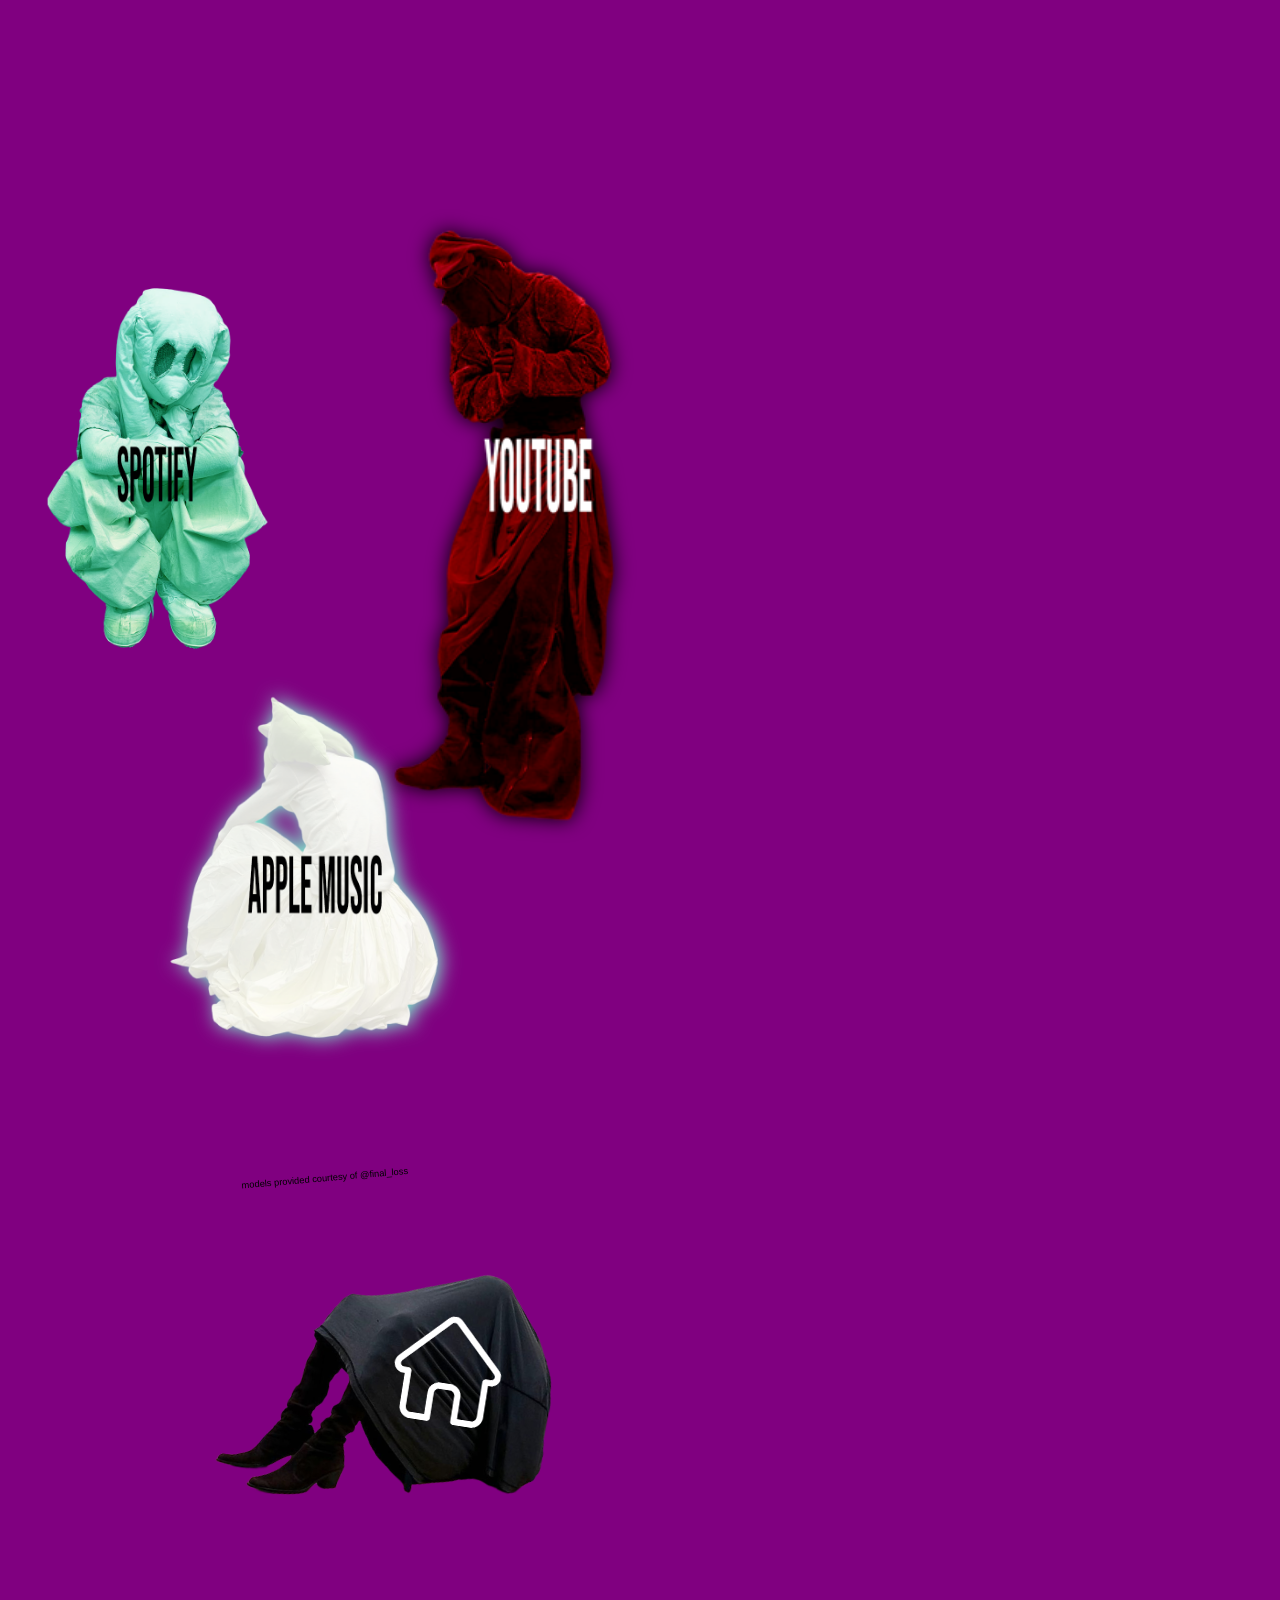
==== clickmefor100000000000dollars.html @ 402a51c8 "Add files via upload" ====
<!doctype html>
<html>
<head>
<meta charset="utf-8">
<title>Untitled Page</title>
<meta name="generator" content="WYSIWYG Web Builder 17 - https://www.wysiwygwebbuilder.com">
<link href="heresyworld.css" rel="stylesheet">
<link href="clickmefor100000000000dollars.css" rel="stylesheet">
</head>
<body>

<div id="wb_Image4" style="position:absolute;left:31px;top:267px;width:246px;height:387px;z-index:1;">
<a href="spotify:artist:6MNAaYgMqEhU5rXvo32oRN?si=0t-HRmNFRzS_nyRR_9kL6A"><img src="images/spotify.png" id="Image4" alt="" width="246" height="387"></a></div>
<div id="wb_Image3" style="position:absolute;left:68px;top:627px;width:494px;height:494px;z-index:2;">
<a href="https://music.apple.com/gb/artist/heresy/1889057491"><img src="images/apple music.png" id="Image3" alt="" width="524" height="524"></a></div>
<div id="wb_Image2" style="position:absolute;left:250px;top:198px;width:478px;height:580px;z-index:3;">
<table cellpadding="0" cellspacing="0" id="Image2" style="line-height:0">
<tr>
<td><a href="https://www.youtube.com/@heresy8va"><img src="images/youtube_slice00.png" id="Image2_slice0" alt="" style="width:192px;height:209px;" width="577" height="733"></a></td>
<td><a href="https://www.youtube.com/@heresy8va"><img src="images/youtube_slice01.png" id="Image2_slice1" alt="" style="width:192px;height:209px;" width="577" height="733"></a></td>
<td><a href="https://www.youtube.com/@heresy8va"><img src="images/youtube_slice02.png" id="Image2_slice2" alt="" style="width:193px;height:209px;" width="577" height="733"></a></td>
</tr>
<tr>
<td><a href="https://www.youtube.com/@heresy8va"><img src="images/youtube_slice03.png" id="Image2_slice3" alt="" style="width:192px;height:210px;" width="577" height="733"></a></td>
<td><a href="https://www.youtube.com/@heresy8va"><img src="images/youtube_slice04.png" id="Image2_slice4" alt="" style="width:192px;height:210px;" width="577" height="733"></a></td>
<td><a href="https://www.youtube.com/@heresy8va"><img src="images/youtube_slice05.png" id="Image2_slice5" alt="" style="width:193px;height:210px;" width="577" height="733"></a></td>
</tr>
<tr>
<td><a href="https://www.youtube.com/@heresy8va"><img src="images/youtube_slice06.png" id="Image2_slice6" alt="" style="width:192px;height:210px;" width="577" height="733"></a></td>
<td><a href="https://www.youtube.com/@heresy8va"><img src="images/youtube_slice07.png" id="Image2_slice7" alt="" style="width:192px;height:210px;" width="577" height="733"></a></td>
<td><a href="https://www.youtube.com/@heresy8va"><img src="images/youtube_slice08.png" id="Image2_slice8" alt="" style="width:193px;height:210px;" width="577" height="733"></a></td>
</tr>
</table>
</div>
<div id="wb_Text1" style="position:absolute;left:239px;top:1114px;width:1434px;height:21px;z-index:4;">
<span style="color:#000000;font-family:Arial;font-size:9.3px;">models provided courtesy of @final_loss<br></span></div>
<div id="wb_Image1" style="position:absolute;left:40px;top:1121px;width:756px;height:567px;z-index:5;">
<a href="./index.html"><img src="images/home button.png" id="Image1" alt="" width="835" height="626"></a></div>
</body>
</html>
---- heresyworld.css ----
@-webkit-keyframes animate-rotate-in-left
{
   0% { -webkit-transform: translate(-1000px,0px) rotate(0deg) ; opacity: 0;  }
   50% { opacity: 1;  }
   100% { -webkit-transform: translate(0px,0px) rotate(360deg) ;  }
}
@-moz-keyframes animate-rotate-in-left
{
   0% { -moz-transform: translate(-1000px,0px) rotate(0deg) ; opacity: 0;  }
   50% { opacity: 1;  }
   100% { -moz-transform: translate(0px,0px) rotate(360deg) ;  }
}
@keyframes animate-rotate-in-left
{
   0% { transform: translate(-1000px,0px) rotate(0deg) ; opacity: 0;  }
   50% { opacity: 1;  }
   100% { transform: translate(0px,0px) rotate(360deg) ;  }
}
@-webkit-keyframes funny-in
{
   0% { -webkit-transform: rotate(360deg) scale(0,0) ; opacity: 0; -webkit-transform-origin: 50% 50%;  }
   20% { -webkit-transform: rotate(0deg) scale(0.5,0.5) ; opacity: 1; -webkit-transform-origin: 0 100%;  }
   40% { -webkit-transform: rotate(0deg) scale(0.5,0.5) ; -webkit-transform-origin: 100% 100%;  }
   60% { -webkit-transform: rotate(0deg) scale(0.5,0.5) ; -webkit-transform-origin: 100% 0;  }
   80% { -webkit-transform-origin: 0 0; -webkit-transform: rotate(0deg) scale(0.5,0.5) ;  }
   100% { -webkit-transform: rotate(0deg) scale(1,1) ; opacity: 1; -webkit-transform-origin: 50% 50%;  }
}
@-moz-keyframes funny-in
{
   0% { -moz-transform: rotate(360deg) scale(0,0) ; opacity: 0; -moz-transform-origin: 50% 50%;  }
   20% { -moz-transform: rotate(0deg) scale(0.5,0.5) ; opacity: 1; -moz-transform-origin: 0 100%;  }
   40% { -moz-transform: rotate(0deg) scale(0.5,0.5) ; -moz-transform-origin: 100% 100%;  }
   60% { -moz-transform: rotate(0deg) scale(0.5,0.5) ; -moz-transform-origin: 100% 0;  }
   80% { -moz-transform-origin: 0 0; -moz-transform: rotate(0deg) scale(0.5,0.5) ;  }
   100% { -moz-transform: rotate(0deg) scale(1,1) ; opacity: 1; -moz-transform-origin: 50% 50%;  }
}
@keyframes funny-in
{
   0% { transform: rotate(360deg) scale(0,0) ; opacity: 0; transform-origin: 50% 50%;  }
   20% { transform: rotate(0deg) scale(0.5,0.5) ; opacity: 1; transform-origin: 0 100%;  }
   40% { transform: rotate(0deg) scale(0.5,0.5) ; transform-origin: 100% 100%;  }
   60% { transform: rotate(0deg) scale(0.5,0.5) ; transform-origin: 100% 0;  }
   80% { transform-origin: 0 0; transform: rotate(0deg) scale(0.5,0.5) ;  }
   100% { transform: rotate(0deg) scale(1,1) ; opacity: 1; transform-origin: 50% 50%;  }
}
@-webkit-keyframes slide-left-in
{
   0% { -webkit-transform: translate(-100%,0px) rotate(1deg) ; opacity: 0; -webkit-transform-origin: 0 0;  }
   100% { opacity: 1; -webkit-transform: translate(0px,0px) rotate(0deg) ; -webkit-transform-origin: 0 0;  }
}
@-moz-keyframes slide-left-in
{
   0% { -moz-transform: translate(-100%,0px) rotate(1deg) ; opacity: 0; -moz-transform-origin: 0 0;  }
   100% { opacity: 1; -moz-transform: translate(0px,0px) rotate(0deg) ; -moz-transform-origin: 0 0;  }
}
@keyframes slide-left-in
{
   0% { transform: translate(-100%,0px) rotate(1deg) ; opacity: 0; transform-origin: 0 0;  }
   100% { opacity: 1; transform: translate(0px,0px) rotate(0deg) ; transform-origin: 0 0;  }
}
h1, .h1
{
   font-family: Arial;
   font-weight: bold;
   font-size: 32px;
   text-decoration: none;
   color: #000000;
   background-color: transparent;
   margin: 0 0 0 0;
   padding: 0 0 0 0;
   display: inline-block;
}
h2, .h2
{
   font-family: Arial;
   font-weight: bold;
   font-size: 27px;
   text-decoration: none;
   color: #000000;
   background-color: transparent;
   margin: 0 0 0 0;
   padding: 0 0 0 0;
   display: inline-block;
}
h3, .h3
{
   font-family: Arial;
   font-weight: bold;
   font-size: 24px;
   text-decoration: none;
   color: #000000;
   background-color: transparent;
   margin: 0 0 0 0;
   padding: 0 0 0 0;
   display: inline-block;
}
h4, .h4
{
   font-family: Arial;
   font-weight: bold;
   font-size: 21px;
   font-style: italic;
   text-decoration: none;
   color: #000000;
   background-color: transparent;
   margin: 0 0 0 0;
   padding: 0 0 0 0;
   display: inline-block;
}
h5, .h5
{
   font-family: Arial;
   font-weight: bold;
   font-size: 19px;
   text-decoration: none;
   color: #000000;
   background-color: transparent;
   margin: 0 0 0 0;
   padding: 0 0 0 0;
   display: inline-block;
}
h6, .h6
{
   font-family: Arial;
   font-weight: bold;
   font-size: 16px;
   text-decoration: none;
   color: #000000;
   background-color: transparent;
   margin: 0 0 0 0;
   padding: 0 0 0 0;
   display: inline-block;
}
.CustomStyle
{
   font-family: "Courier New";
   font-weight: bold;
   font-size: 16px;
   text-decoration: none;
   color: #2E74B5;
   background-color: transparent;
}
---- clickmefor100000000000dollars.css ----
body
{
   background-color: #800080;
   color: #000000;
   font-family: Arial;
   font-weight: normal;
   font-size: 13px;
   line-height: 1.1875;
   margin: 0;
   padding: 0;
}
a
{
   color: #0000FF;
   text-decoration: underline;
}
a:visited
{
   color: #800080;
}
a:active
{
   color: #FF0000;
}
a:hover
{
   color: #0000FF;
   text-decoration: underline;
}
input:focus, textarea:focus, select:focus
{
   outline: none;
}
#wb_Image4
{
   vertical-align: top;
}
#Image4
{
   border: 0px solid #000000;
   border-radius: 0px;
   padding: 0;
   -webkit-animation: funny-in 1000ms linear 0ms 1 normal both;
   animation: funny-in 1000ms linear 0ms 1 normal both;
   margin: 0;
   left: 0;
   top: 0;
   width: 100%;
   height: 100%;
}
#wb_Image3
{
   vertical-align: top;
}
#Image3
{
   border: 0px solid #000000;
   border-radius: 0px;
   padding: 0;
   -webkit-animation: slide-left-in 1000ms linear 0ms 1 normal both;
   animation: slide-left-in 1000ms linear 0ms 1 normal both;
   filter: drop-shadow(3px 0px 10px rgba(127,255,212,1.00));
   margin: 0;
   left: 0;
   top: 0;
   width: 100%;
   height: 100%;
}
#wb_Image2
{
   vertical-align: top;
}
#Image2
{
   border: 0px solid #000000;
   border-radius: 0px;
   padding: -50px -50px -50px -50px;
   -webkit-animation: animate-rotate-in-left 1000ms linear 0ms 1 normal both;
   animation: animate-rotate-in-left 1000ms linear 0ms 1 normal both;
   -webkit-transform: rotate(337deg);
   transform: rotate(337deg);
   -webkit-transform-origin: 50% 50%;
   transform-origin: 50% 50%;
   filter: drop-shadow(0px 0px 10px rgba(0,0,0,1.00));
   left: 0;
   top: 0;
   width: 100%;
   height: 100%;
}
#wb_Text1 
{
   background-color: transparent;
   background-image: none;
   border: 0px solid #000000;
   border-radius: 0px;
   padding: 0;
   margin: 0;
   text-align: left;
   -webkit-transform: rotate(355deg);
   transform: rotate(355deg);
}
#wb_Text1 div
{
   text-align: left;
}
#wb_Image1
{
   vertical-align: top;
}
#Image1
{
   border: 0px solid #000000;
   border-radius: 0px;
   padding: 0;
   -webkit-transform: rotate(9deg);
   transform: rotate(9deg);
   -webkit-transform-origin: 50% 50%;
   transform-origin: 50% 50%;
   left: 0;
   top: 0;
   width: 100%;
   height: 100%;
}
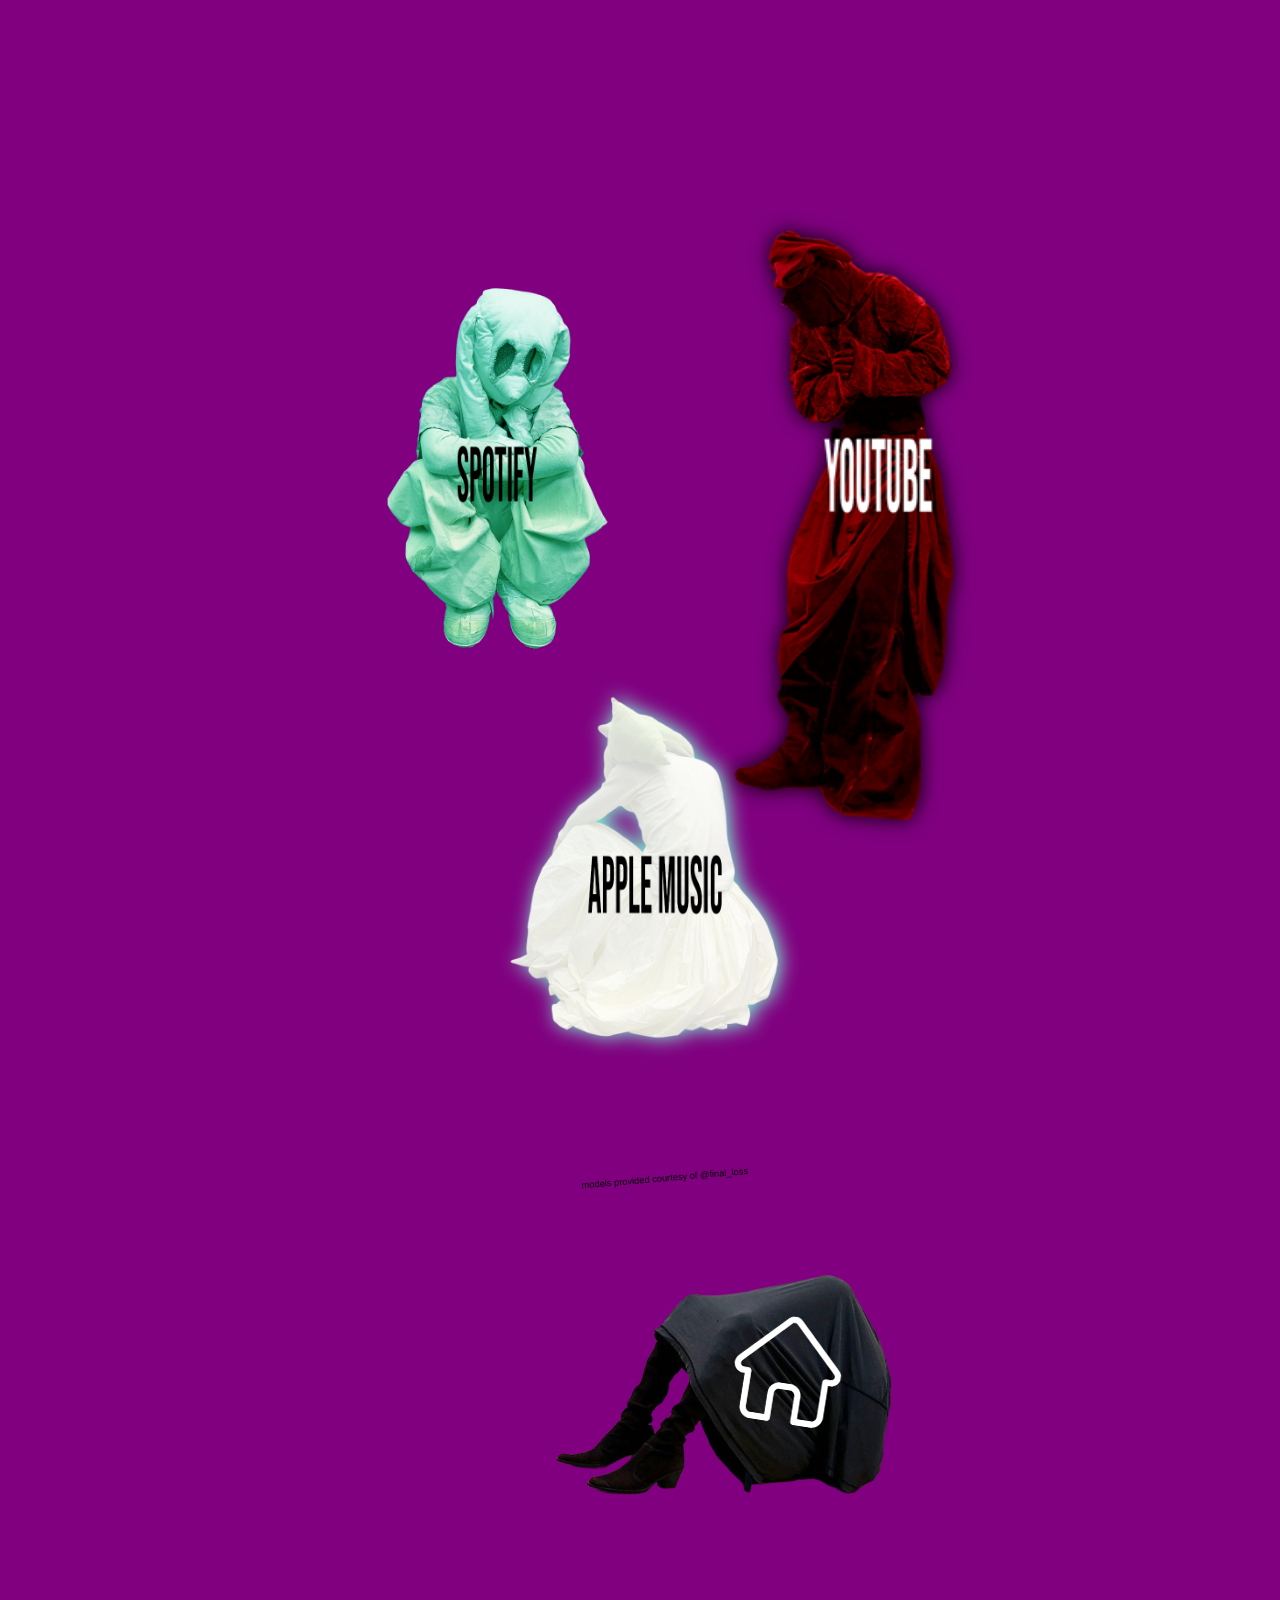
==== commit 77d28392: "Add files via upload" ====
--- a/clickmefor100000000000dollars.html
+++ b/clickmefor100000000000dollars.html
@@ -8,6 +8,7 @@
 <link href="clickmefor100000000000dollars.css" rel="stylesheet">
 </head>
 <body>
+<div id="container">
 
 <div id="wb_Image4" style="position:absolute;left:31px;top:267px;width:246px;height:387px;z-index:1;">
 <a href="spotify:artist:6MNAaYgMqEhU5rXvo32oRN?si=0t-HRmNFRzS_nyRR_9kL6A"><img src="images/spotify.png" id="Image4" alt="" width="246" height="387"></a></div>
@@ -36,5 +37,6 @@
 <span style="color:#000000;font-family:Arial;font-size:9.3px;">models provided courtesy of @final_loss<br></span></div>
 <div id="wb_Image1" style="position:absolute;left:40px;top:1121px;width:756px;height:567px;z-index:5;">
 <a href="./index.html"><img src="images/home button.png" id="Image1" alt="" width="835" height="626"></a></div>
+</div>
 </body>
 </html>
--- a/clickmefor100000000000dollars.css
+++ b/clickmefor100000000000dollars.css
@@ -1,3 +1,10 @@
+div#container
+{
+   width: 600px;
+   position: relative;
+   margin: 0 auto 0 auto;
+   text-align: left;
+}
 body
 {
    background-color: #800080;
@@ -7,7 +14,7 @@
    font-size: 13px;
    line-height: 1.1875;
    margin: 0;
-   padding: 0;
+   text-align: center;
 }
 a
 {
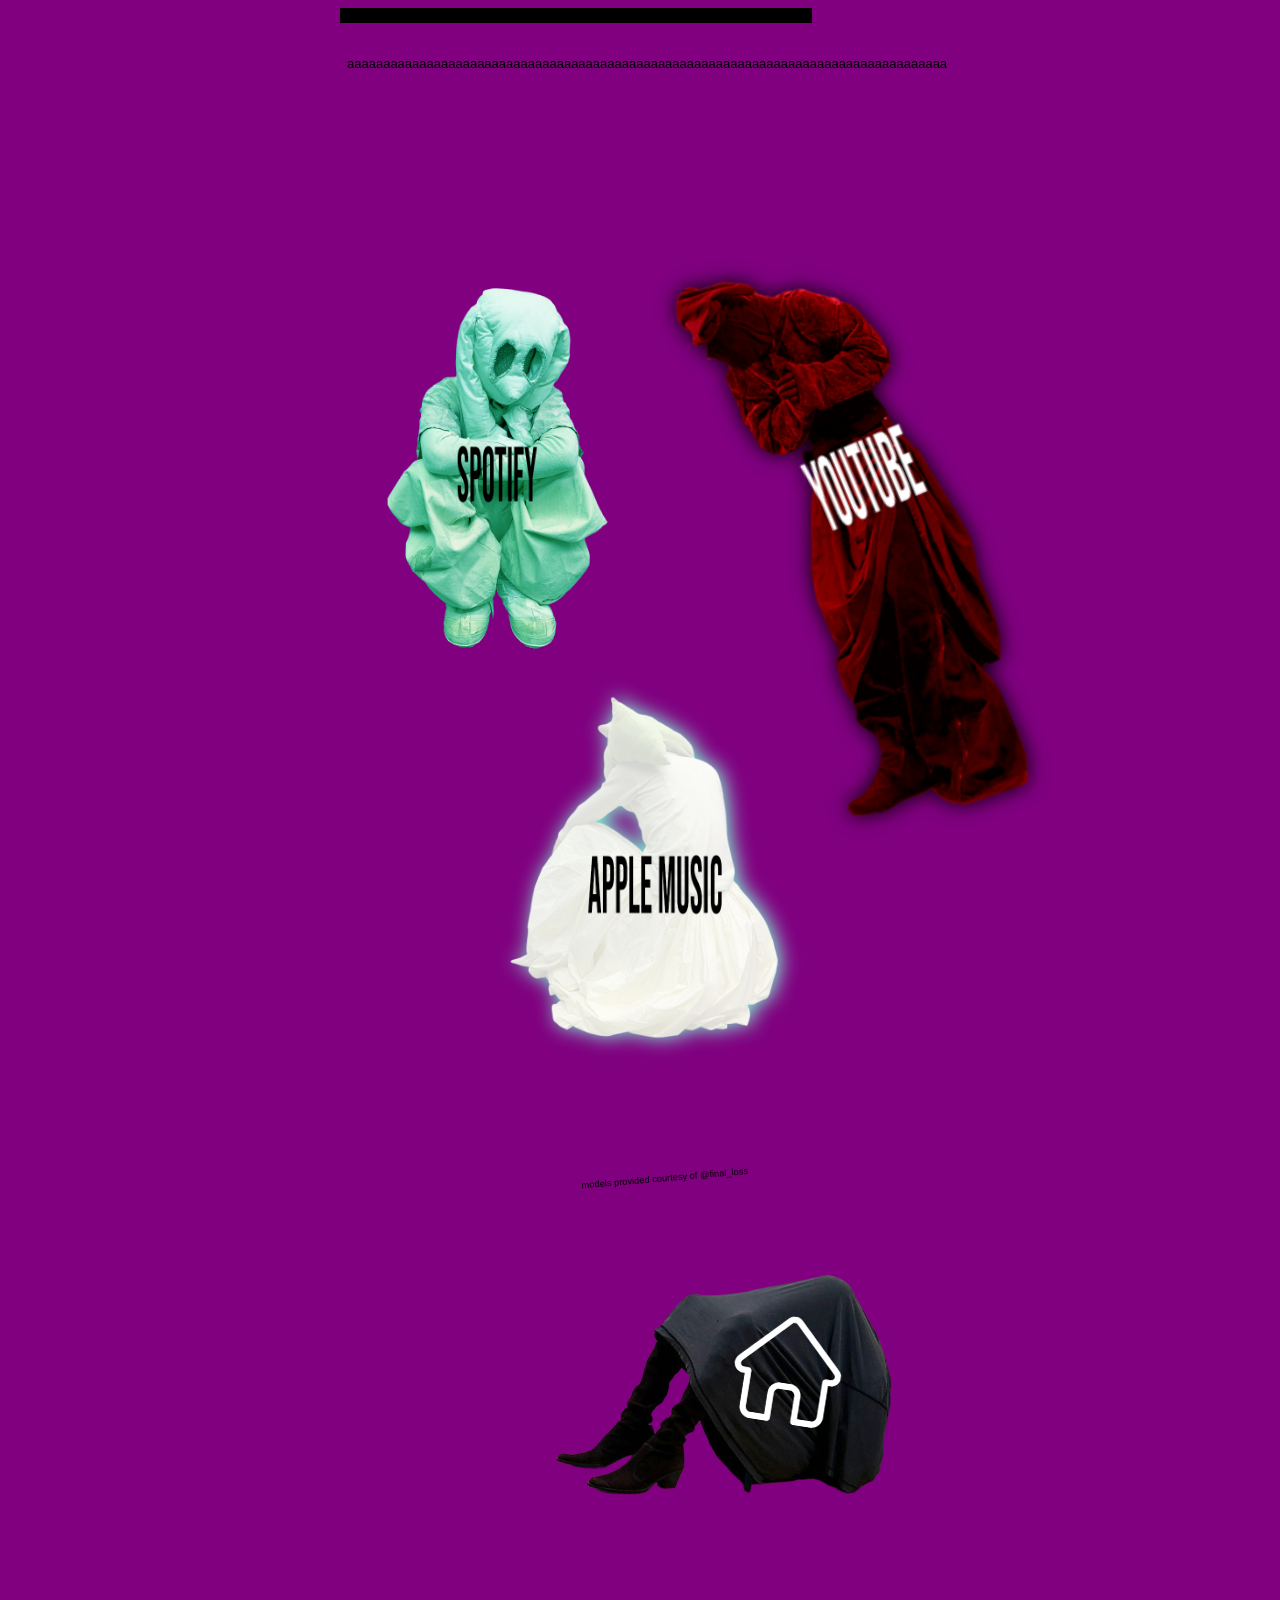
==== commit cf8a3d7d: "Add files via upload" ====
--- a/clickmefor100000000000dollars.html
+++ b/clickmefor100000000000dollars.html
@@ -6,6 +6,33 @@
 <meta name="generator" content="WYSIWYG Web Builder 17 - https://www.wysiwygwebbuilder.com">
 <link href="heresyworld.css" rel="stylesheet">
 <link href="clickmefor100000000000dollars.css" rel="stylesheet">
+<script async src="https://www.googletagmanager.com/gtag/js?id=G-03DWXFS5H3"></script>
+<script>
+  window.dataLayer = window.dataLayer || [];
+  function gtag(){dataLayer.push(arguments);}
+  gtag('js', new Date());
+
+  gtag('config', 'G-03DWXFS5H3'); // Your real ID linked cleanly
+
+  // 2. This part counts exactly WHICH link was pressed
+  document.addEventListener('DOMContentLoaded', () => {
+    document.body.addEventListener('click', (event) => {
+      // Looks for a 'data-platform' label on the clicked button
+      const button = event.target.closest('[data-platform]');
+      
+      if (button) {
+        const platform = button.getAttribute('data-platform'); 
+        const destinationUrl = button.getAttribute('href');
+
+        // Sends the specific platform name (Spotify, YouTube, etc.) to GA4
+        gtag('event', 'linktree_click', {
+          'link_platform': platform,
+          'destination_url': destinationUrl
+        });
+      }
+    });
+  });
+</script>
 </head>
 <body>
 <div id="container">
@@ -37,6 +64,10 @@
 <span style="color:#000000;font-family:Arial;font-size:9.3px;">models provided courtesy of @final_loss<br></span></div>
 <div id="wb_Image1" style="position:absolute;left:40px;top:1121px;width:756px;height:567px;z-index:5;">
 <a href="./index.html"><img src="images/home button.png" id="Image1" alt="" width="835" height="626"></a></div>
+<div id="wb_Text2" style="position:absolute;left:0px;top:8px;width:370px;height:30px;z-index:6;">
+<span style="background-color:#000000;color:#000000;font-family:Arial;font-size:13px;">asdasdasdsssssssssssssssssssssssssssssssssssssssssssssssssssssssssssssss</span></div>
+<div id="wb_Text3" style="position:absolute;left:7px;top:56px;width:616px;height:15px;z-index:7;">
+<span style="color:#000000;font-family:Arial;font-size:13px;">aaaaaaaaaaaaaaaaaaaaaaaaaaaaaaaaaaaaaaaaaaaaaaaaaaaaaaaaaaaaaaaaaaaaaaaaaaaaaaaaaaa</span></div>
 </div>
 </body>
 </html>
--- a/heresyworld.css
+++ b/heresyworld.css
@@ -1,63 +1,3 @@
-@-webkit-keyframes animate-rotate-in-left
-{
-   0% { -webkit-transform: translate(-1000px,0px) rotate(0deg) ; opacity: 0;  }
-   50% { opacity: 1;  }
-   100% { -webkit-transform: translate(0px,0px) rotate(360deg) ;  }
-}
-@-moz-keyframes animate-rotate-in-left
-{
-   0% { -moz-transform: translate(-1000px,0px) rotate(0deg) ; opacity: 0;  }
-   50% { opacity: 1;  }
-   100% { -moz-transform: translate(0px,0px) rotate(360deg) ;  }
-}
-@keyframes animate-rotate-in-left
-{
-   0% { transform: translate(-1000px,0px) rotate(0deg) ; opacity: 0;  }
-   50% { opacity: 1;  }
-   100% { transform: translate(0px,0px) rotate(360deg) ;  }
-}
-@-webkit-keyframes funny-in
-{
-   0% { -webkit-transform: rotate(360deg) scale(0,0) ; opacity: 0; -webkit-transform-origin: 50% 50%;  }
-   20% { -webkit-transform: rotate(0deg) scale(0.5,0.5) ; opacity: 1; -webkit-transform-origin: 0 100%;  }
-   40% { -webkit-transform: rotate(0deg) scale(0.5,0.5) ; -webkit-transform-origin: 100% 100%;  }
-   60% { -webkit-transform: rotate(0deg) scale(0.5,0.5) ; -webkit-transform-origin: 100% 0;  }
-   80% { -webkit-transform-origin: 0 0; -webkit-transform: rotate(0deg) scale(0.5,0.5) ;  }
-   100% { -webkit-transform: rotate(0deg) scale(1,1) ; opacity: 1; -webkit-transform-origin: 50% 50%;  }
-}
-@-moz-keyframes funny-in
-{
-   0% { -moz-transform: rotate(360deg) scale(0,0) ; opacity: 0; -moz-transform-origin: 50% 50%;  }
-   20% { -moz-transform: rotate(0deg) scale(0.5,0.5) ; opacity: 1; -moz-transform-origin: 0 100%;  }
-   40% { -moz-transform: rotate(0deg) scale(0.5,0.5) ; -moz-transform-origin: 100% 100%;  }
-   60% { -moz-transform: rotate(0deg) scale(0.5,0.5) ; -moz-transform-origin: 100% 0;  }
-   80% { -moz-transform-origin: 0 0; -moz-transform: rotate(0deg) scale(0.5,0.5) ;  }
-   100% { -moz-transform: rotate(0deg) scale(1,1) ; opacity: 1; -moz-transform-origin: 50% 50%;  }
-}
-@keyframes funny-in
-{
-   0% { transform: rotate(360deg) scale(0,0) ; opacity: 0; transform-origin: 50% 50%;  }
-   20% { transform: rotate(0deg) scale(0.5,0.5) ; opacity: 1; transform-origin: 0 100%;  }
-   40% { transform: rotate(0deg) scale(0.5,0.5) ; transform-origin: 100% 100%;  }
-   60% { transform: rotate(0deg) scale(0.5,0.5) ; transform-origin: 100% 0;  }
-   80% { transform-origin: 0 0; transform: rotate(0deg) scale(0.5,0.5) ;  }
-   100% { transform: rotate(0deg) scale(1,1) ; opacity: 1; transform-origin: 50% 50%;  }
-}
-@-webkit-keyframes slide-left-in
-{
-   0% { -webkit-transform: translate(-100%,0px) rotate(1deg) ; opacity: 0; -webkit-transform-origin: 0 0;  }
-   100% { opacity: 1; -webkit-transform: translate(0px,0px) rotate(0deg) ; -webkit-transform-origin: 0 0;  }
-}
-@-moz-keyframes slide-left-in
-{
-   0% { -moz-transform: translate(-100%,0px) rotate(1deg) ; opacity: 0; -moz-transform-origin: 0 0;  }
-   100% { opacity: 1; -moz-transform: translate(0px,0px) rotate(0deg) ; -moz-transform-origin: 0 0;  }
-}
-@keyframes slide-left-in
-{
-   0% { transform: translate(-100%,0px) rotate(1deg) ; opacity: 0; transform-origin: 0 0;  }
-   100% { opacity: 1; transform: translate(0px,0px) rotate(0deg) ; transform-origin: 0 0;  }
-}
 h1, .h1
 {
    font-family: Arial;
--- a/clickmefor100000000000dollars.css
+++ b/clickmefor100000000000dollars.css
@@ -47,8 +47,6 @@
    border: 0px solid #000000;
    border-radius: 0px;
    padding: 0;
-   -webkit-animation: funny-in 1000ms linear 0ms 1 normal both;
-   animation: funny-in 1000ms linear 0ms 1 normal both;
    margin: 0;
    left: 0;
    top: 0;
@@ -64,8 +62,6 @@
    border: 0px solid #000000;
    border-radius: 0px;
    padding: 0;
-   -webkit-animation: slide-left-in 1000ms linear 0ms 1 normal both;
-   animation: slide-left-in 1000ms linear 0ms 1 normal both;
    filter: drop-shadow(3px 0px 10px rgba(127,255,212,1.00));
    margin: 0;
    left: 0;
@@ -82,8 +78,6 @@
    border: 0px solid #000000;
    border-radius: 0px;
    padding: -50px -50px -50px -50px;
-   -webkit-animation: animate-rotate-in-left 1000ms linear 0ms 1 normal both;
-   animation: animate-rotate-in-left 1000ms linear 0ms 1 normal both;
    -webkit-transform: rotate(337deg);
    transform: rotate(337deg);
    -webkit-transform-origin: 50% 50%;
@@ -128,3 +122,31 @@
    width: 100%;
    height: 100%;
 }
+#wb_Text2 
+{
+   background-color: transparent;
+   background-image: none;
+   border: 0px solid #000000;
+   border-radius: 0px;
+   padding: 0;
+   margin: 0;
+   text-align: left;
+}
+#wb_Text2 div
+{
+   text-align: left;
+}
+#wb_Text3 
+{
+   background-color: transparent;
+   background-image: none;
+   border: 0px solid #000000;
+   border-radius: 0px;
+   padding: 0;
+   margin: 0;
+   text-align: left;
+}
+#wb_Text3 div
+{
+   text-align: left;
+}
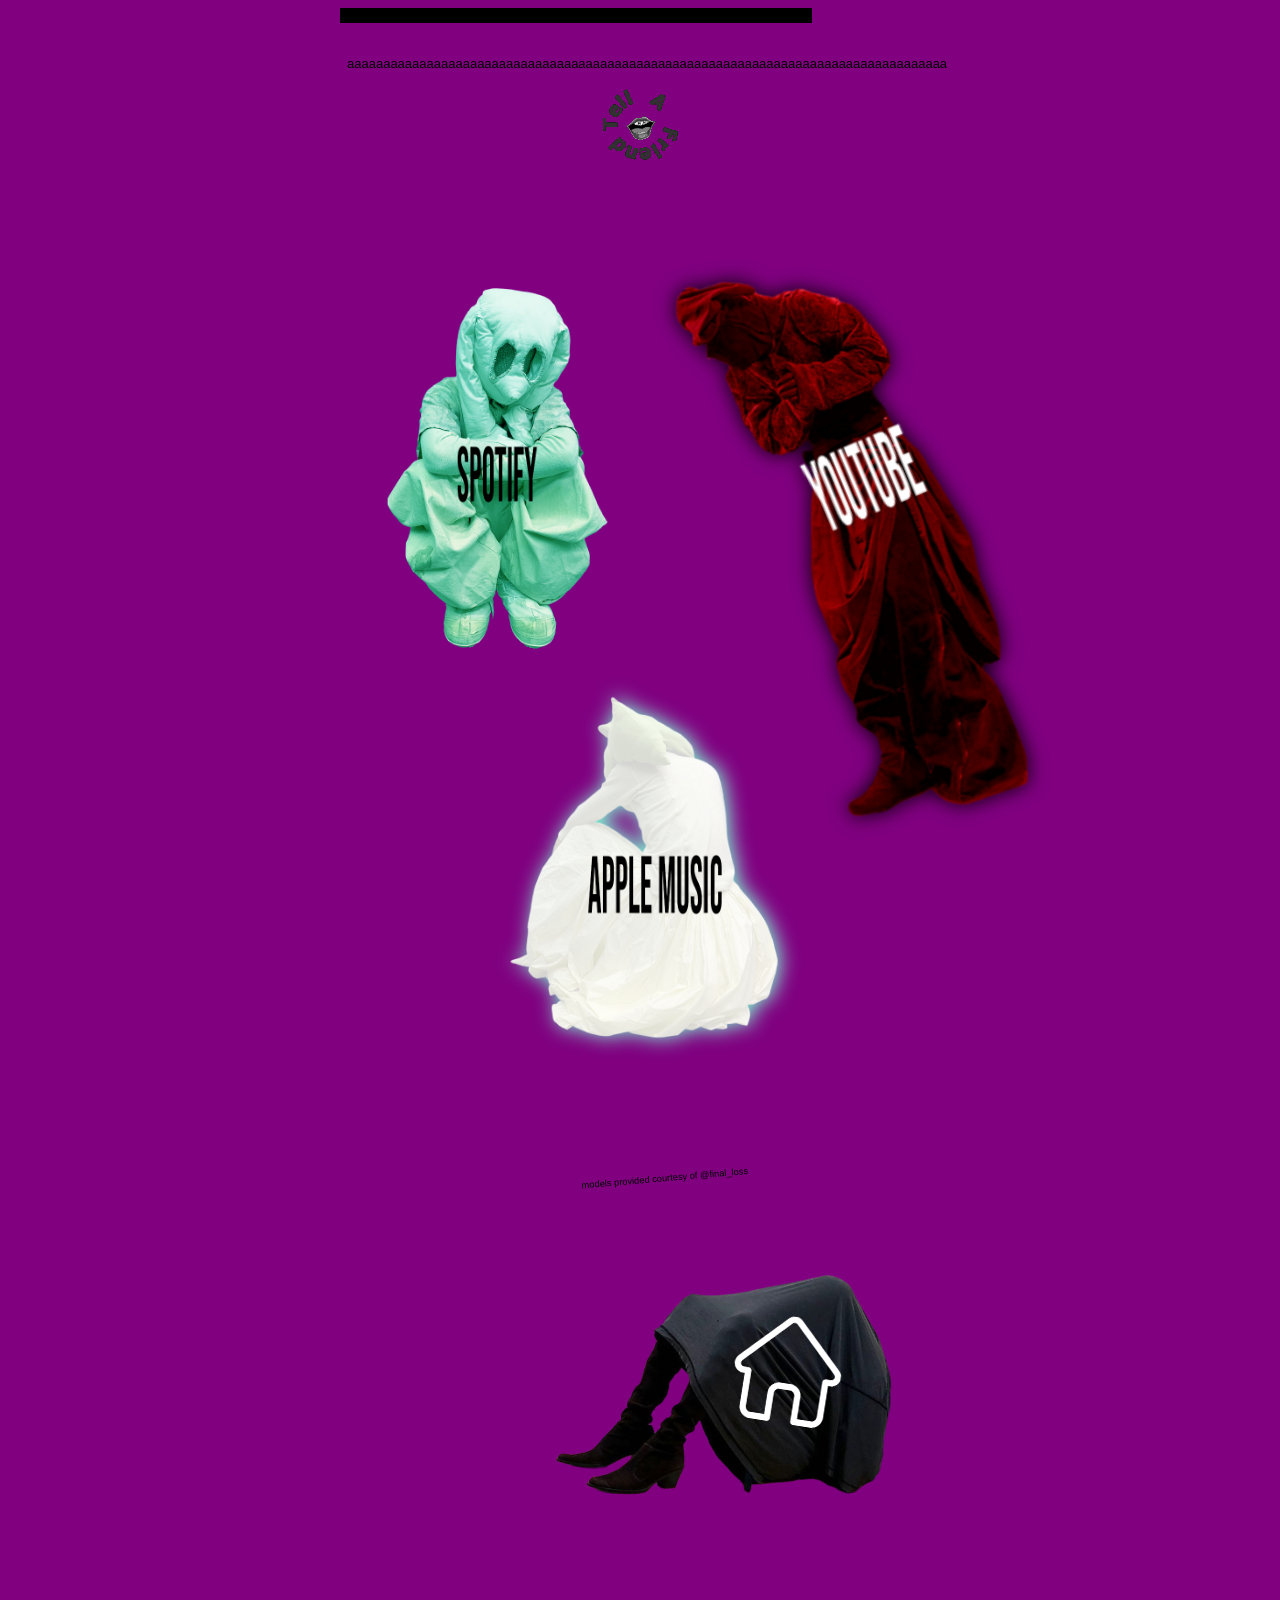
==== commit 75e7520b: "Add files via upload" ====
--- a/clickmefor100000000000dollars.html
+++ b/clickmefor100000000000dollars.html
@@ -68,6 +68,8 @@
 <span style="background-color:#000000;color:#000000;font-family:Arial;font-size:13px;">asdasdasdsssssssssssssssssssssssssssssssssssssssssssssssssssssssssssssss</span></div>
 <div id="wb_Text3" style="position:absolute;left:7px;top:56px;width:616px;height:15px;z-index:7;">
 <span style="color:#000000;font-family:Arial;font-size:13px;">aaaaaaaaaaaaaaaaaaaaaaaaaaaaaaaaaaaaaaaaaaaaaaaaaaaaaaaaaaaaaaaaaaaaaaaaaaaaaaaaaaa</span></div>
+<div id="wb_Image5" style="position:absolute;left:263px;top:88px;width:75px;height:75px;z-index:8;">
+<img src="images/2222.gif" id="Image5" alt="" width="75" height="75"></div>
 </div>
 </body>
 </html>
--- a/clickmefor100000000000dollars.css
+++ b/clickmefor100000000000dollars.css
@@ -150,3 +150,18 @@
 {
    text-align: left;
 }
+#wb_Image5
+{
+   vertical-align: top;
+}
+#Image5
+{
+   border: 0px solid #000000;
+   border-radius: 0px;
+   padding: 0;
+   margin: 0;
+   left: 0;
+   top: 0;
+   width: 100%;
+   height: 100%;
+}
